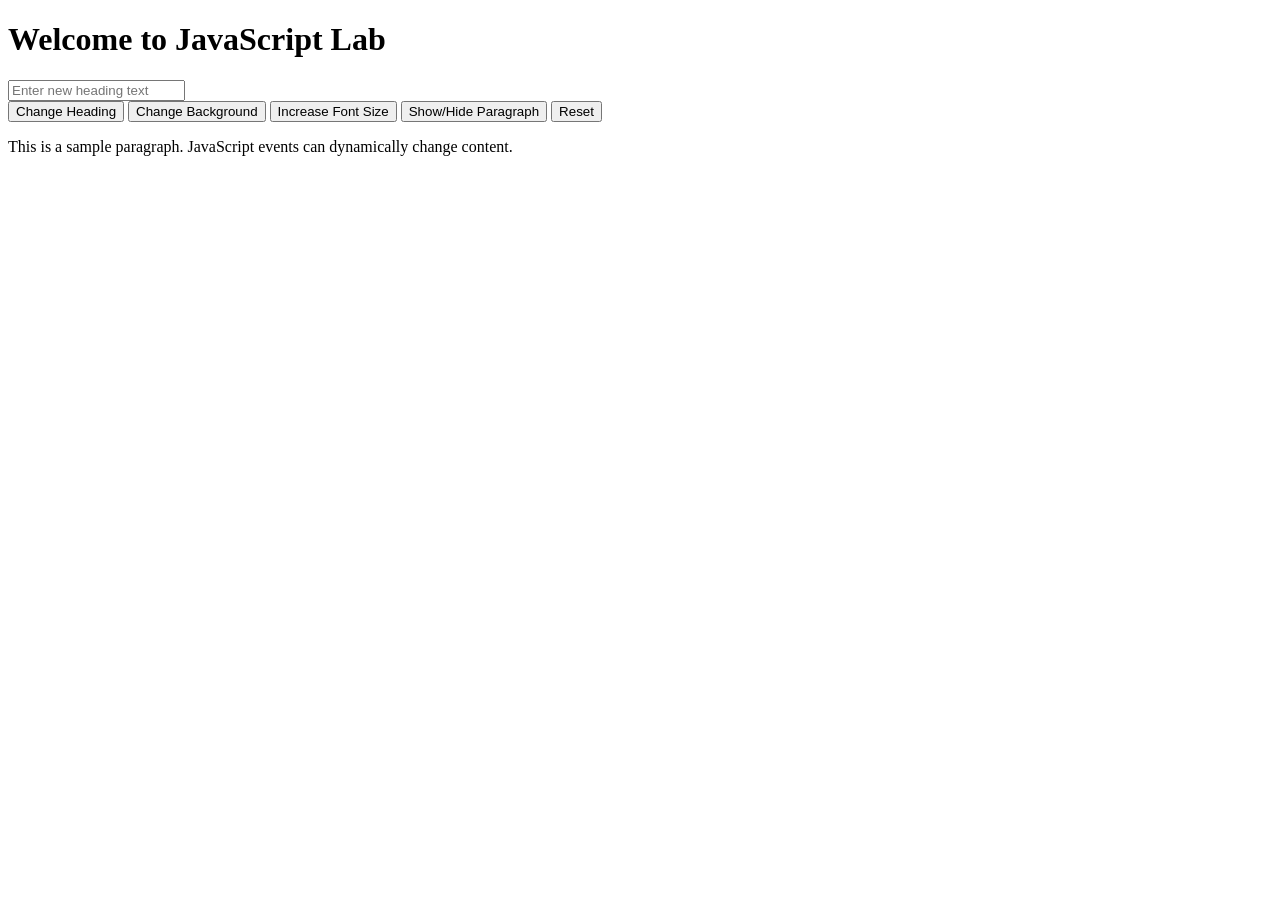
==== EXPERIMENT3.html @ 137f09dd "EXPERIMENT3 HTML + JS" ====
<!DOCTYPE html>
<html lang="en">
<head>
    <meta charset="UTF-8">
    <title>DOM Manipulation Lab</title>
    <link rel="stylesheet" href="style.css">
</head>
<body>
    <div class="card">
        <h1 id="mainHeading">Welcome to JavaScript Lab</h1>
        
        <input type="text" id="textInput" placeholder="Enter new heading text">
        
        <div class="button-container">
            <button id="btnChangeHeading">Change Heading</button>
            <button id="btnChangeBg">Change Background</button>
            <button id="btnIncreaseFont">Increase Font Size</button>
            <button id="btnTogglePara">Show/Hide Paragraph</button>
            <button id="btnReset">Reset</button>
        </div>

        <p id="samplePara">This is a sample paragraph. JavaScript events can dynamically change content.</p>
    </div>

    <script src="EXPERIMENT3.js"></script>
</body>
</html>
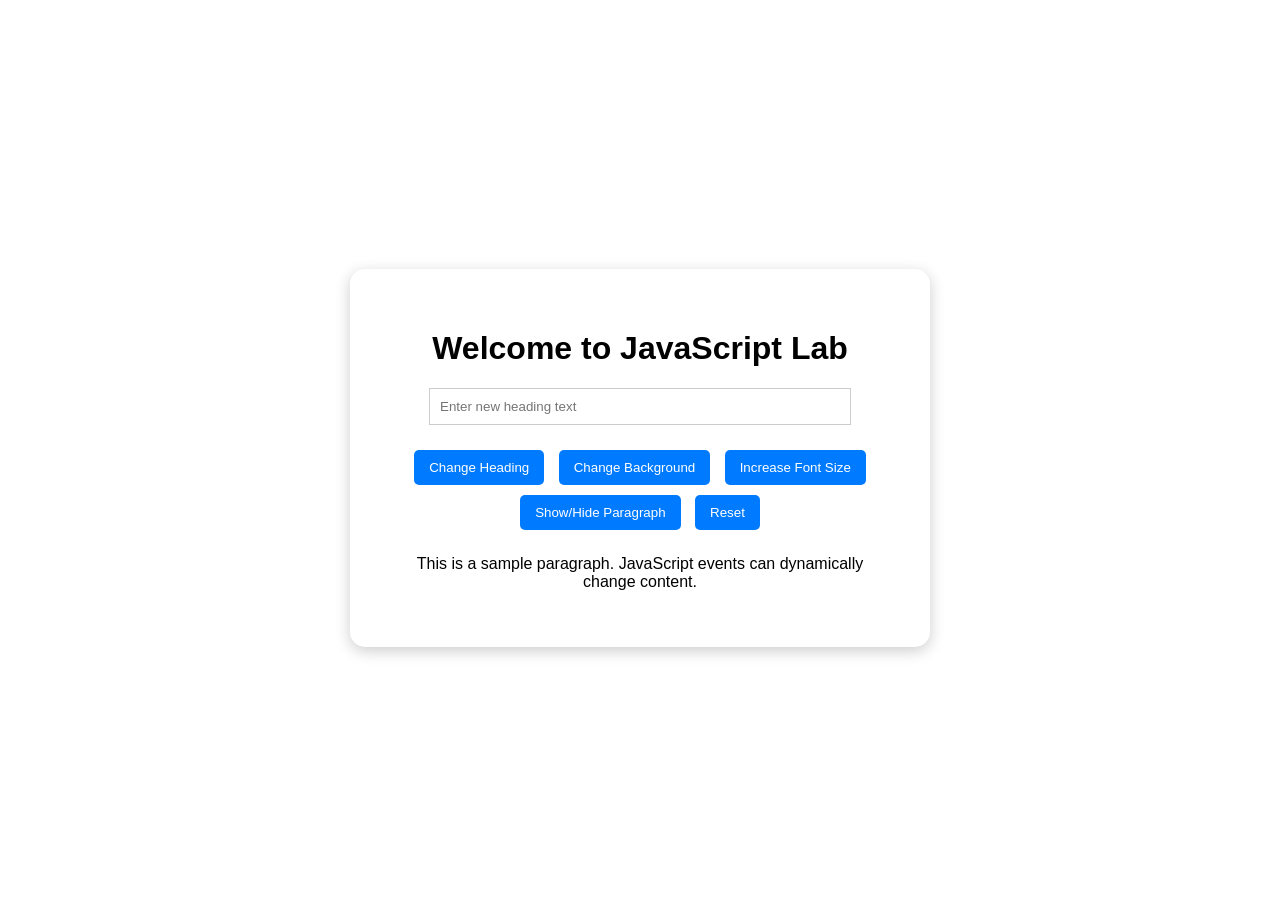
==== commit 5a8f8924: "EXPERIMENT 2 AND 3" ====
--- a/EXPERIMENT3.html
+++ b/EXPERIMENT3.html
@@ -3,7 +3,7 @@
 <head>
     <meta charset="UTF-8">
     <title>DOM Manipulation Lab</title>
-    <link rel="stylesheet" href="style.css">
+    <link rel="stylesheet" href="EXPERIMENT3.css">
 </head>
 <body>
     <div class="card">
@@ -19,7 +19,8 @@
             <button id="btnReset">Reset</button>
         </div>
 
-        <p id="samplePara">This is a sample paragraph. JavaScript events can dynamically change content.</p>
+        <p id="samplePara">This is a sample paragraph. JavaScript events 
+            can dynamically change content.</p>
     </div>
 
     <script src="EXPERIMENT3.js"></script>
--- a/EXPERIMENT3.css
+++ b/EXPERIMENT3.css
@@ -0,0 +1,33 @@
+body {
+    font-family: sans-serif;
+    display: flex;
+    justify-content: center;
+    align-items: center;
+    height: 100vh;
+    background-color: white;
+}
+.card {
+    background: white;
+    padding: 40px;
+    border-radius: 15px;
+    box-shadow: 0 4px 15px rgba(0,0,0,0.2);
+    text-align: center;
+    max-width: 500px;
+}
+input {
+    width: 80%;
+    padding: 10px;
+    margin-bottom: 20px;
+    border: 1px solid #ccc;
+}
+button {
+    background-color: #007bff;
+    color: white;
+    border: none;
+    padding: 10px 15px;
+    margin: 5px;
+    border-radius: 5px;
+    cursor: pointer;
+}
+button:hover { background-color: #0056b3; }
+#samplePara { margin-top: 20px; transition: 0.3s; }
